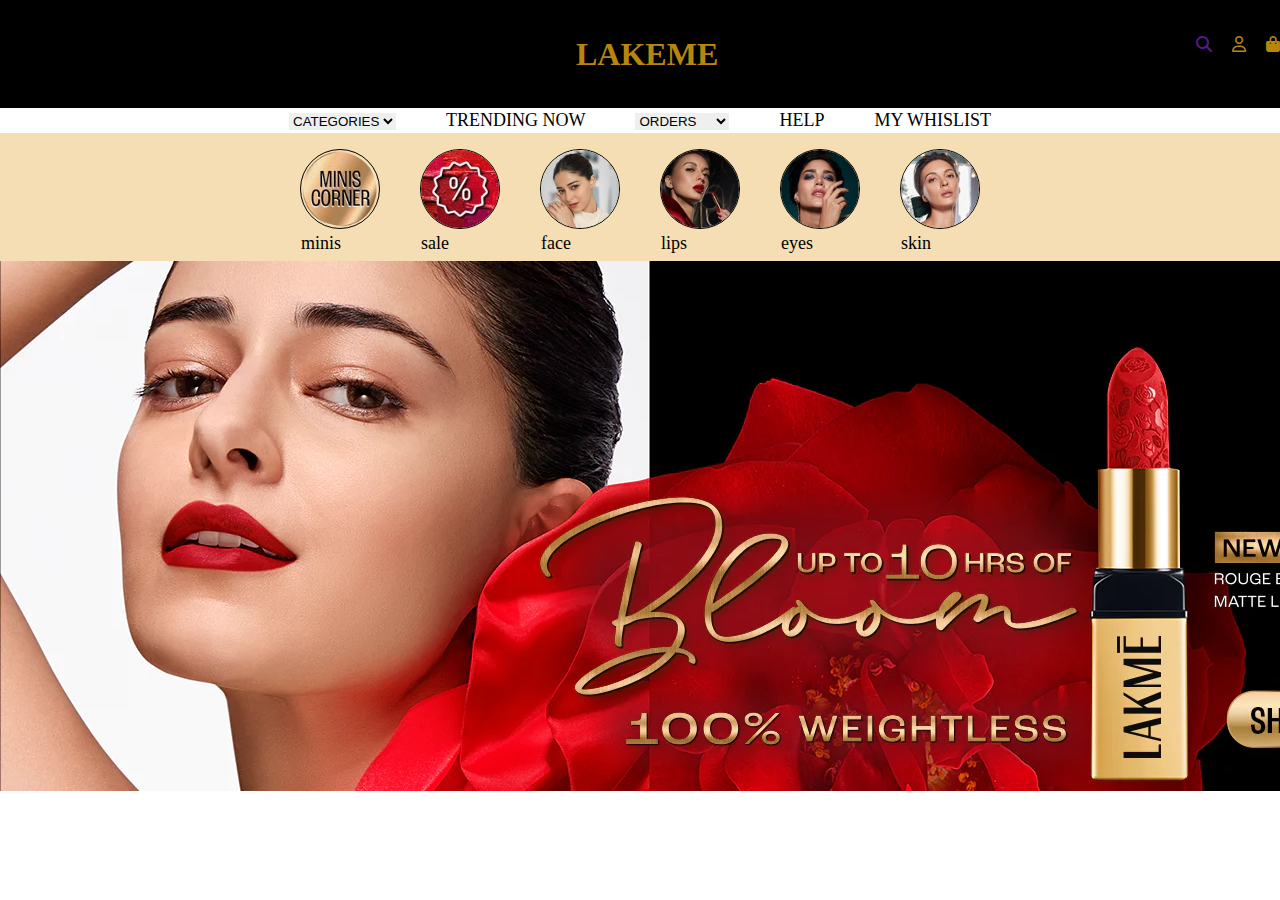
==== index.html @ 6815eee5 "update" ====
<!DOCTYPE html>
<html lang="en">
<head>
    <meta charset="UTF-8">
    <meta name="viewport" content="width=device-width, initial-scale=1.0">
    <title>lakeme</title>
      <link rel="stylesheet" href="style.css">
      <link rel="stylesheet" href="https://cdnjs.cloudflare.com/ajax/libs/font-awesome/6.7.2/css/all.min.css" integrity="sha512-Evv84Mr4kqVGRNSgIGL/F/aIDqQb7xQ2vcrdIwxfjThSH8CSR7PBEakCr51Ck+w+/U6swU2Im1vVX0SVk9ABhg==" crossorigin="anonymous" referrerpolicy="no-referrer" />
</head>

<body>
    <header id="top">
        <div class="top1"></div>

        <div class="top2">
            <h1>LAKEME</h1>
            <ul>
            <li><a href=""><i class="fa-solid fa-magnifying-glass"></i></a></li>
            <li><a href=""></a><i class="fa-regular fa-user"></i></li>
            <li><a href=""></a><i class="fa-solid fa-bag-shopping"></i></li>   
        </ul>
       
        
     
    </div>
    </header>
    <!-------nav bar section starts here----->
    <nav>
    <div class="nav">
    

<p> 
    <select name="" id="nav1">
        <option value="">CATEGORIES</option>
        <option value="">blue heaven</option>
        <option value="">himalaya</option>
        <option value="">skin_fruits</option>
    </select>
    </p>
<P>TRENDING NOW</P>
<P>
    <select name="" id="nav1">
    <option value="">ORDERS</option>
    <option value="">track order</option>
    <option value="">cancel order</option>
</select>
</P>
<P>HELP</P>
<P>MY WHISLIST</P>
</div>
<div id="nav-down">
    <div class="one"> <img src="minis corner.avif" alt="lakeme"><p>minis corner</p></div>
    <div class="one"><img src="sale.avif" alt=""><p>sale</p></div>
    <div class="one"><img src="face_2_100x.webp" alt=""><p>face</p></div>
    <div class="one"><img src="lips.avif" alt=""><p>lips</p></div>
    <div class="one"><img src="eyes.avif" alt=""><p>eyes</p></div>
    <div class="one"><img src="skin.avif" alt=""><p>skin</p></div>
    <!-- <div class="seven"><img src="nails.webp" alt="">nails</div> -->


</div>
<!-- <div class="lake"><img src="bloom.webp" alt=""></div> -->
<!-----main tag stats here----->
<main>
   <section id="select">
    <img src="bloom.webp" alt="">
   </section> 
</main>
</body>
</html>
---- style.css ----
*{
    padding: 0px;
    margin: 0px;
    box-sizing: border-box;
}

#top{
    width: 100%;
    height: 12vh;
    background-color:black;
    color: darkgoldenrod;
    display:flex;
    align-items:center;
    justify-content:center;
}
#top .top1{
    width: 45%;
}

#top .top2{
    width: 55%;
    display: flex;
    justify-content: space-between;
    align-content: center;
}

#top .top2 ul{
    display: flex;
    list-style: none;
    gap: 20px;
}
#nav-down .one{
    width:80px;
    height:80px;
    border: 1px solid black;
    border-radius: 50%;

}
.nav{
    width: 100%;
    height: 25PX;
    justify-content: center;
    display:flex ;
    align-items: center;
    gap: 50px;
    font-size: large;
    background-color: white;
}
.nav #nav1{
    border: none;
    outline: none;
}
#nav-down{
    width: 100%;
    /* height:auto; */
    padding: 1rem 0rem 2rem 0rem;
    border: 1px black;
    justify-content: center;
    gap: 40px;
    display:flex ;
    align-items: center;
    font-size: large;
    background-color:wheat;
    

}

#nav-down img{
    border-radius: 50%;
    width: 100%;
}


 /* #select {
    width:100%;
    height: auto;
    border: 1px solid black;


 } */
 /* #select img{
    width:100%;
    height: ;
 } */
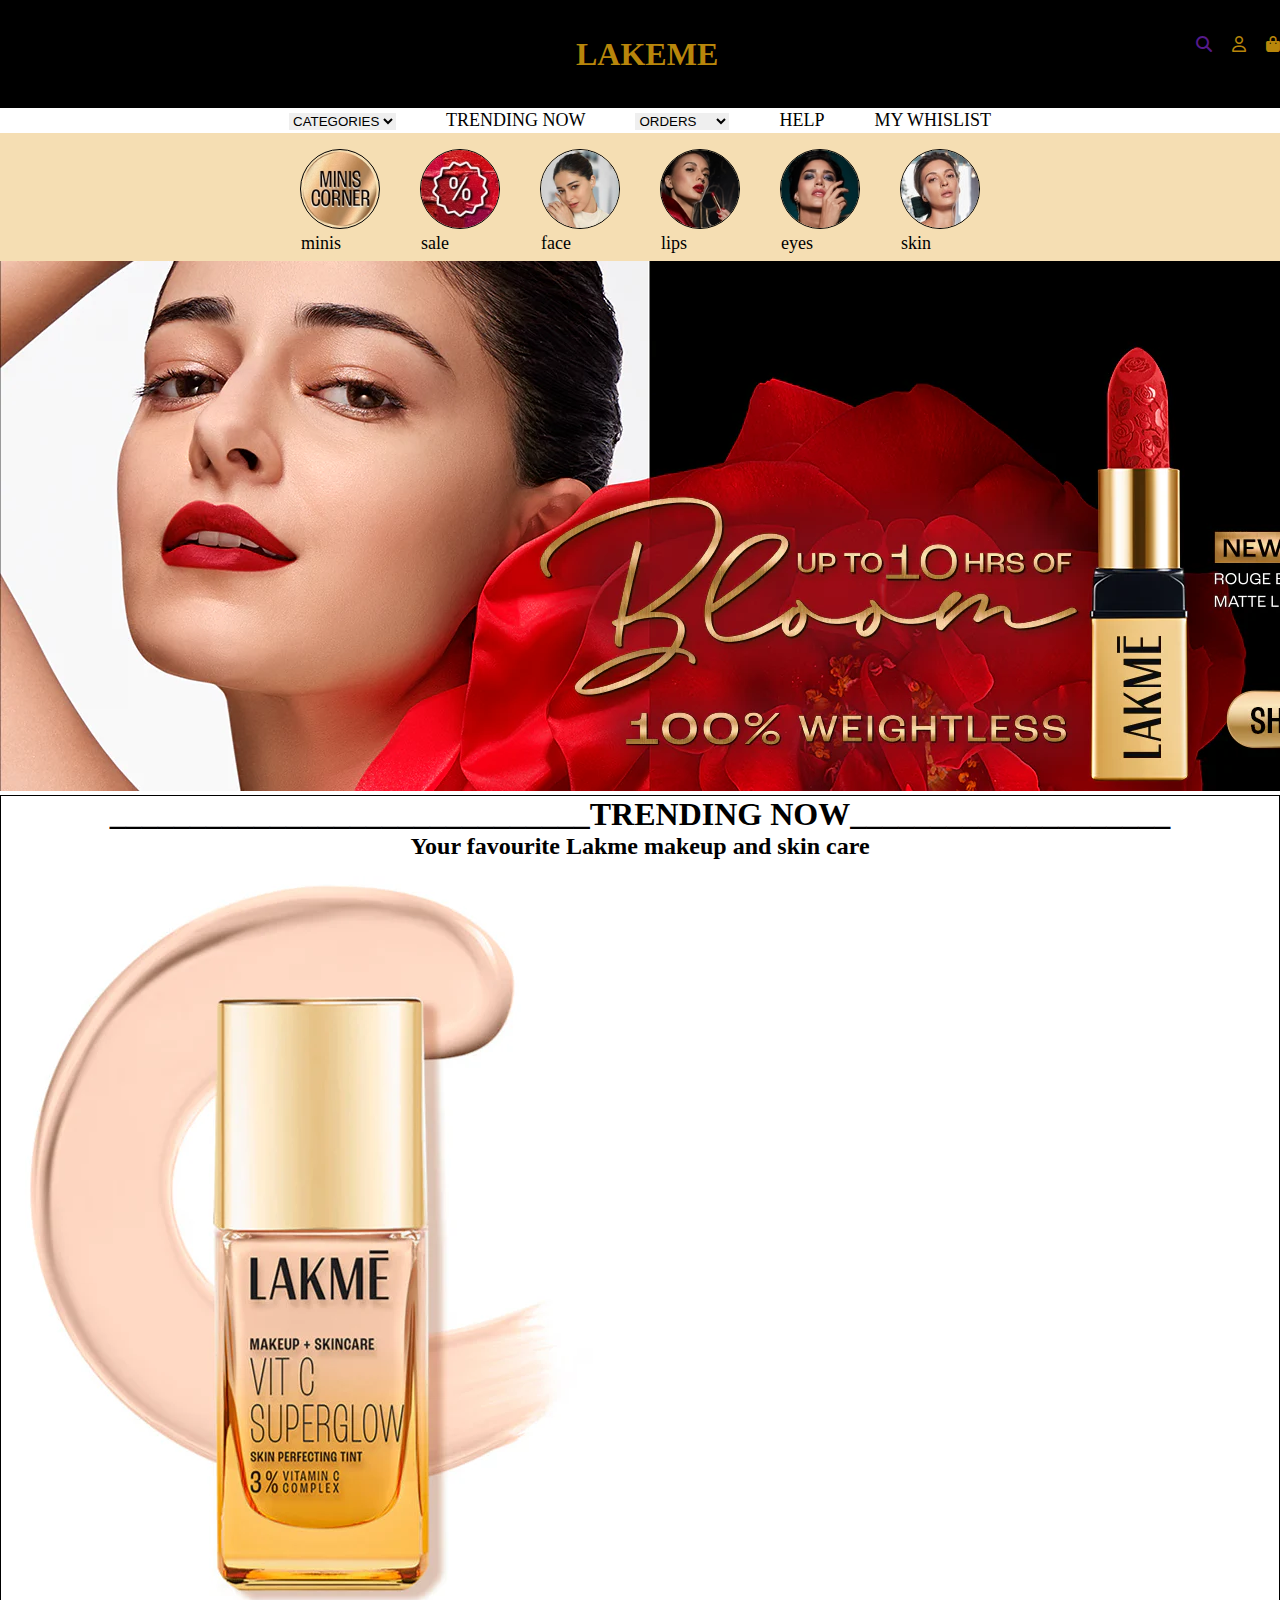
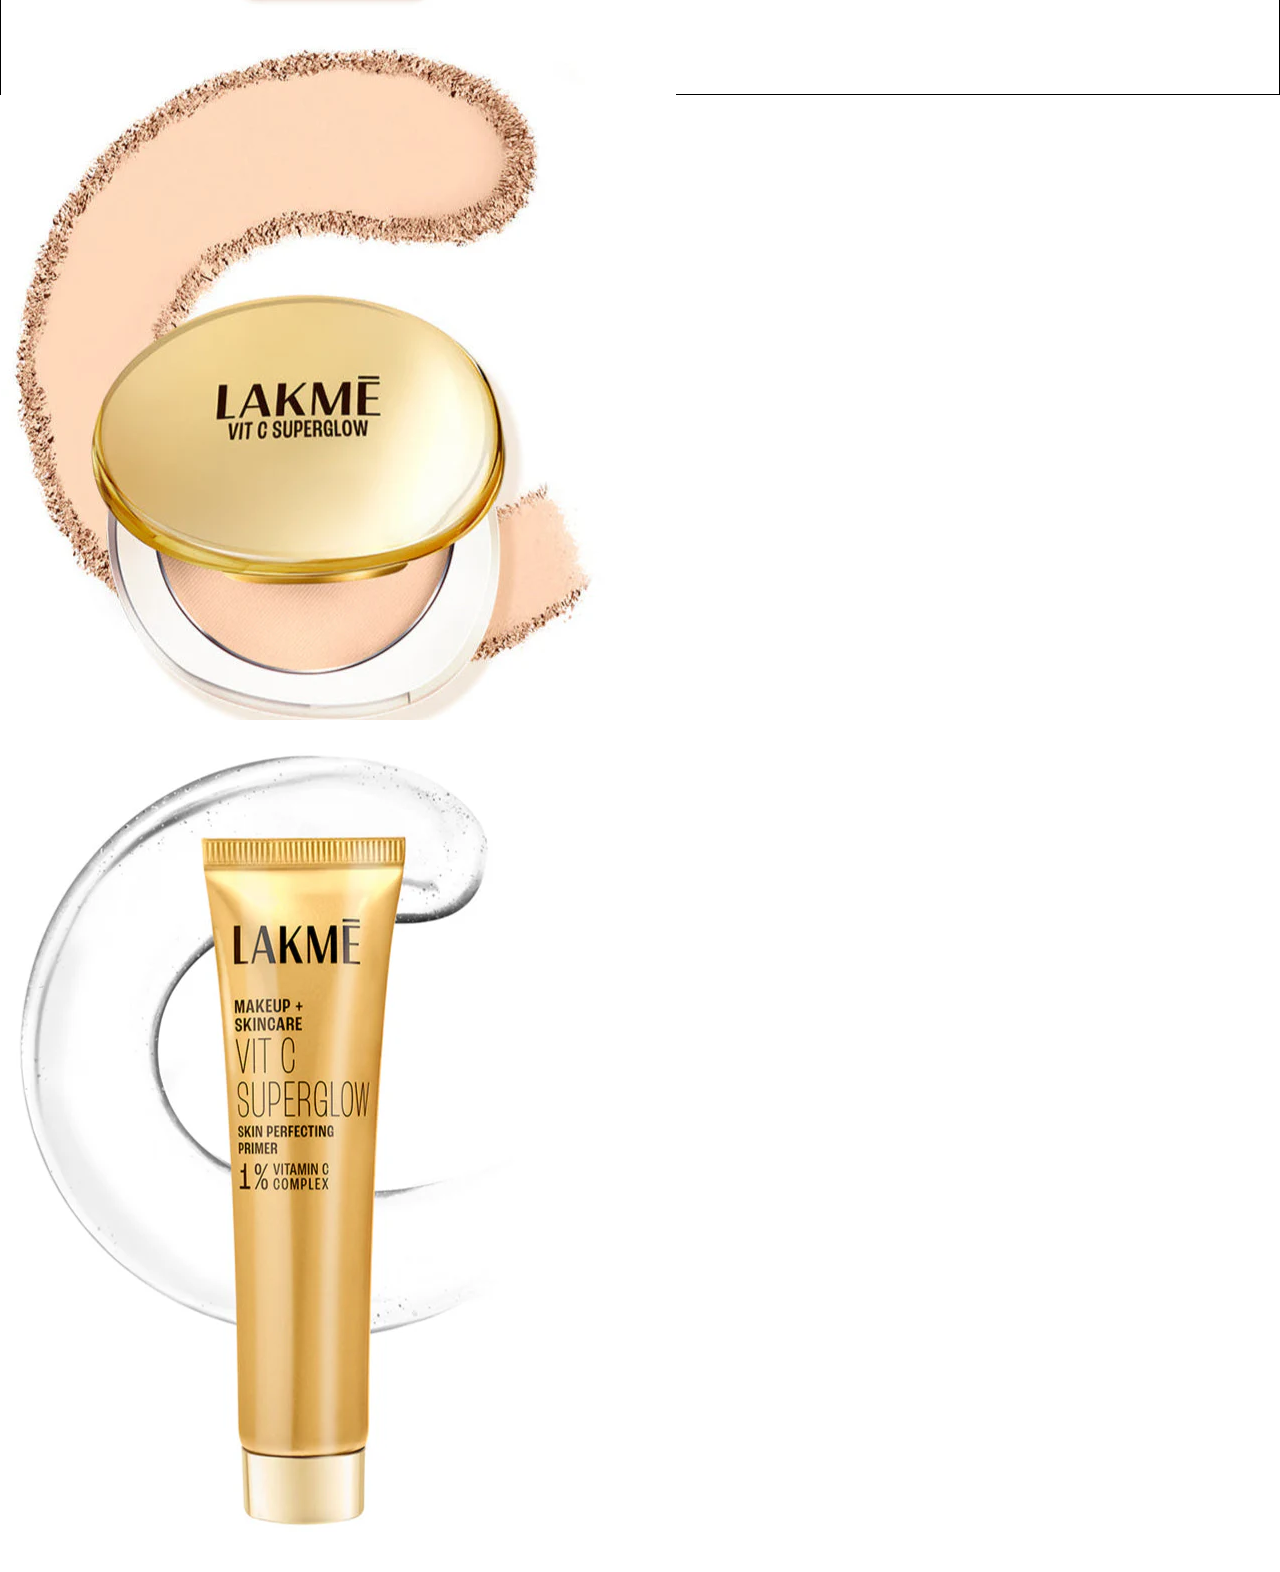
==== commit b88c2021: "update" ====
--- a/index.html
+++ b/index.html
@@ -65,6 +65,19 @@
    <section id="select">
     <img src="bloom.webp" alt="">
    </section> 
+   <section id="new-arrivals">
+   <center><h1>______________________________TRENDING NOW____________________</h1>
+    <h2>Your favourite Lakme makeup and skin care</h2>
+
+</center> 
+    <div class="best seller">
+        <div><img src="lakeme foundation.webp" alt=""></div>
+        <div><img src="powder.webp" alt=""></div>
+        <div><img src="cream.webp" alt=""></div>
+        
+    </div>
+
+   </section>
 </main>
 </body>
 </html>--- a/style.css
+++ b/style.css
@@ -82,3 +82,15 @@
     width:100%;
     height: ;
  } */
+#new-arrivals{
+    width: 100%;
+    height: 100vh;
+    border: 1px solid black;
+}
+#new-arrivals .bestseller{
+    width:50%;
+    display: flex;
+    justify-content: center;
+    border: 2px solid black;
+    
+}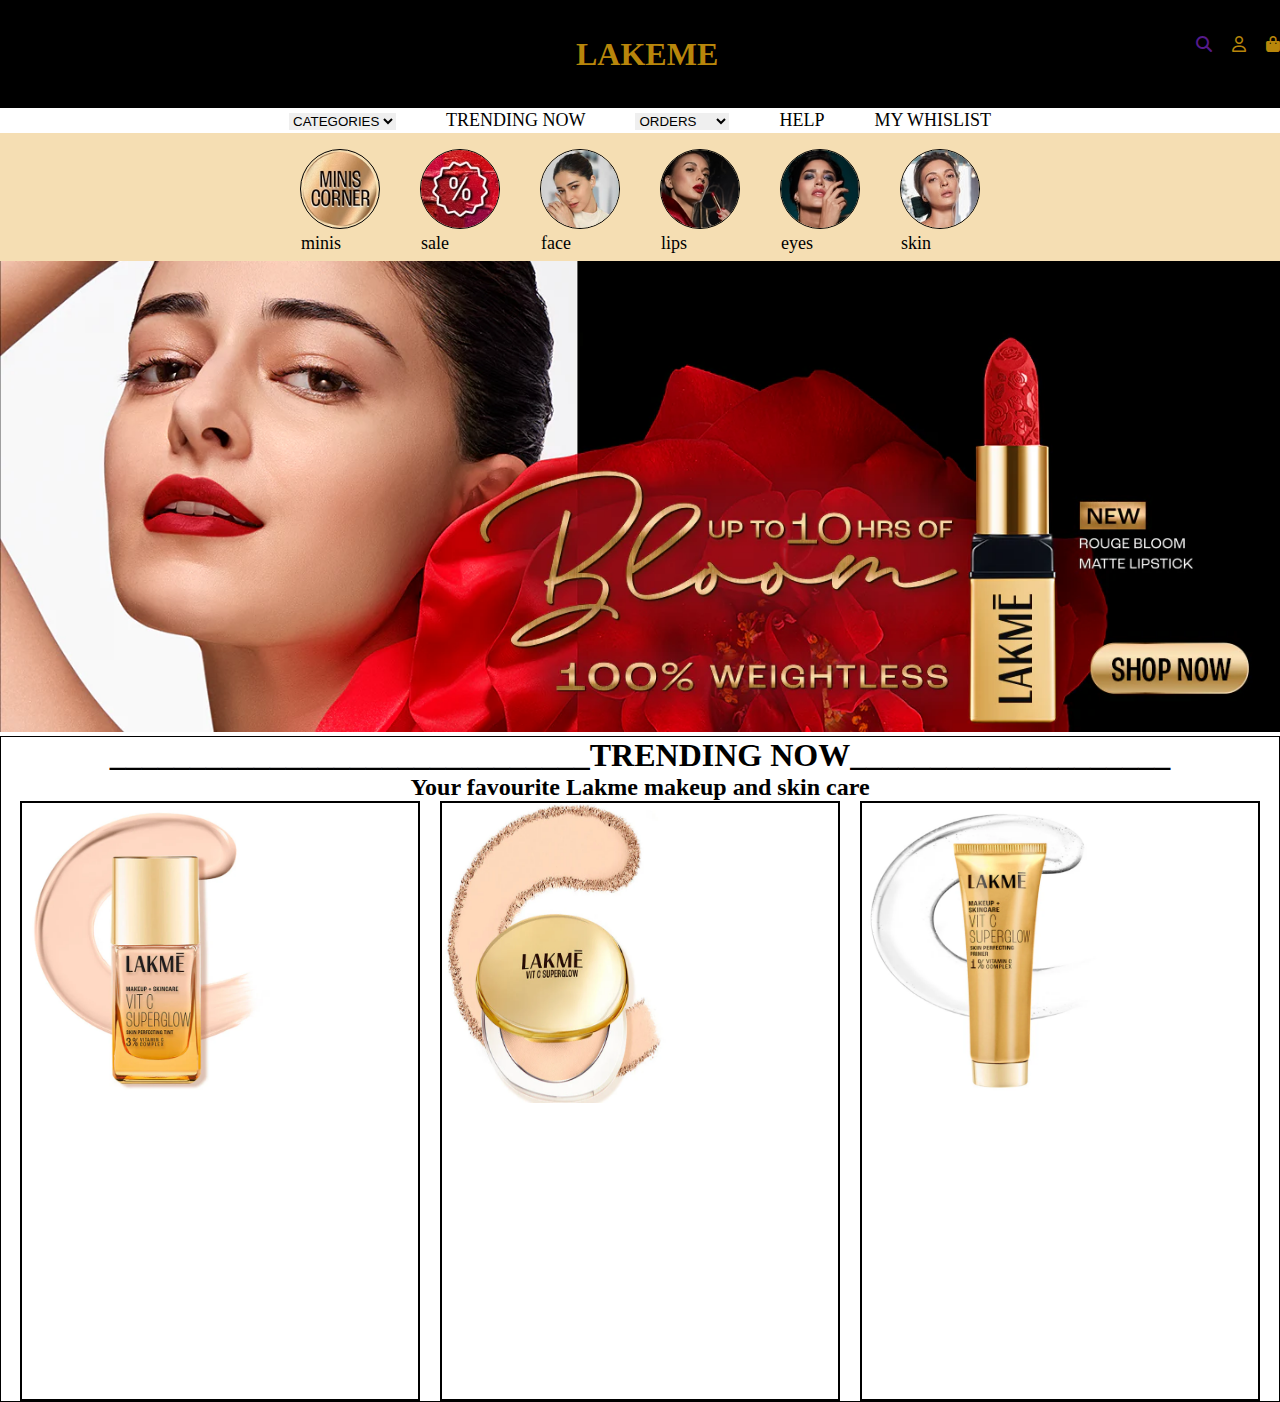
==== commit fedf94be: "update" ====
--- a/index.html
+++ b/index.html
@@ -63,14 +63,14 @@
 <!-----main tag stats here----->
 <main>
    <section id="select">
-    <img src="bloom.webp" alt="">
+    <img src="bloom.webp" alt="web" width="100%">
    </section> 
    <section id="new-arrivals">
    <center><h1>______________________________TRENDING NOW____________________</h1>
     <h2>Your favourite Lakme makeup and skin care</h2>
 
 </center> 
-    <div class="best seller">
+    <div class="best-seller">
         <div><img src="lakeme foundation.webp" alt=""></div>
         <div><img src="powder.webp" alt=""></div>
         <div><img src="cream.webp" alt=""></div>
--- a/style.css
+++ b/style.css
@@ -84,13 +84,26 @@
  } */
 #new-arrivals{
     width: 100%;
-    height: 100vh;
+    height: auto;
     border: 1px solid black;
+    /* display: flex;
+    justify-content: center; */
 }
-#new-arrivals .bestseller{
-    width:50%;
-    display: flex;
-    justify-content: center;
-    border: 2px solid black;
+ #new-arrivals .best-seller div{
+    width:400px;
+    height:600px;
+   border: 2px solid black;
+ 
     
+} 
+#new-arrivals .best-seller{
+
+display: flex;
+justify-content: center;
+align-items: center;
+gap: 20px;
+}
+#new-arrivals .best-seller div img{
+    width:250px;
+    height: 300px;
 }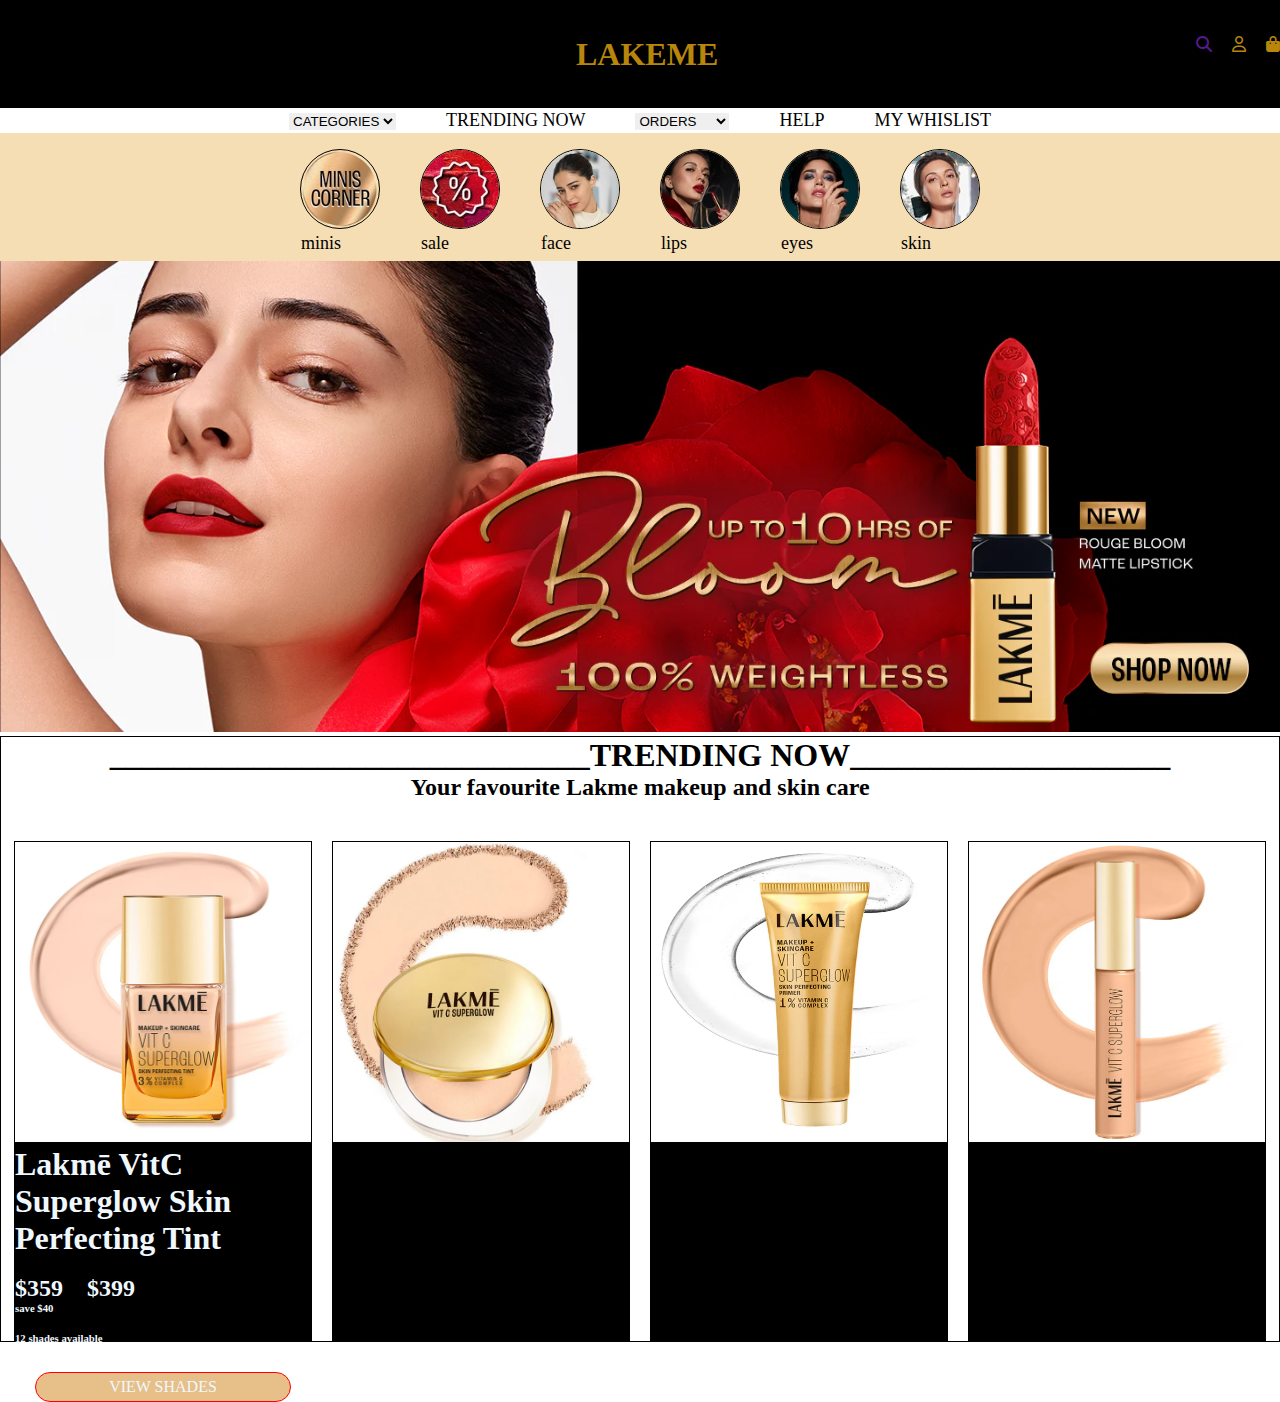
==== commit 21faecbc: "update" ====
--- a/index.html
+++ b/index.html
@@ -71,10 +71,16 @@
 
 </center> 
     <div class="best-seller">
-        <div><img src="lakeme foundation.webp" alt=""></div>
+        <div><img src="lakeme foundation.webp" alt=""><br>
+     <h1>Lakmē VitC Superglow Skin Perfecting Tint</h1><br>
+        <h2>$359 &nbsp;&nbsp;&nbsp;$399</h2>
+        <h6>save $40</h6><br>
+        <h6>12 shades available</h6><br>
+        <center><p>VIEW SHADES</p></center>
+        </div>
         <div><img src="powder.webp" alt=""></div>
         <div><img src="cream.webp" alt=""></div>
-        
+        <div><img src="lipstick" alt=""></div>
     </div>
 
    </section>
--- a/style.css
+++ b/style.css
@@ -88,12 +88,15 @@
     border: 1px solid black;
     /* display: flex;
     justify-content: center; */
+
 }
  #new-arrivals .best-seller div{
-    width:400px;
-    height:600px;
-   border: 2px solid black;
- 
+    width:298px;
+    height:500px;
+ border: 1px solid black; 
+   color: aliceblue;
+   background-color: black;
+   margin-top: 40px;
     
 } 
 #new-arrivals .best-seller{
@@ -104,6 +107,19 @@
 gap: 20px;
 }
 #new-arrivals .best-seller div img{
-    width:250px;
+    width:296px;
     height: 300px;
+    
+}
+#new-arrivals .best-seller div p{
+    border: 1px solid red;
+    border-radius: 100px;
+    padding-left: 10px;
+    padding-right: 10px;
+    padding-top: 5px;
+    padding-bottom: 5px;
+    margin-left: 20px;
+    margin-right: 20px;
+    background-color: #e7bf88;
+    margin-top: 10px;
 }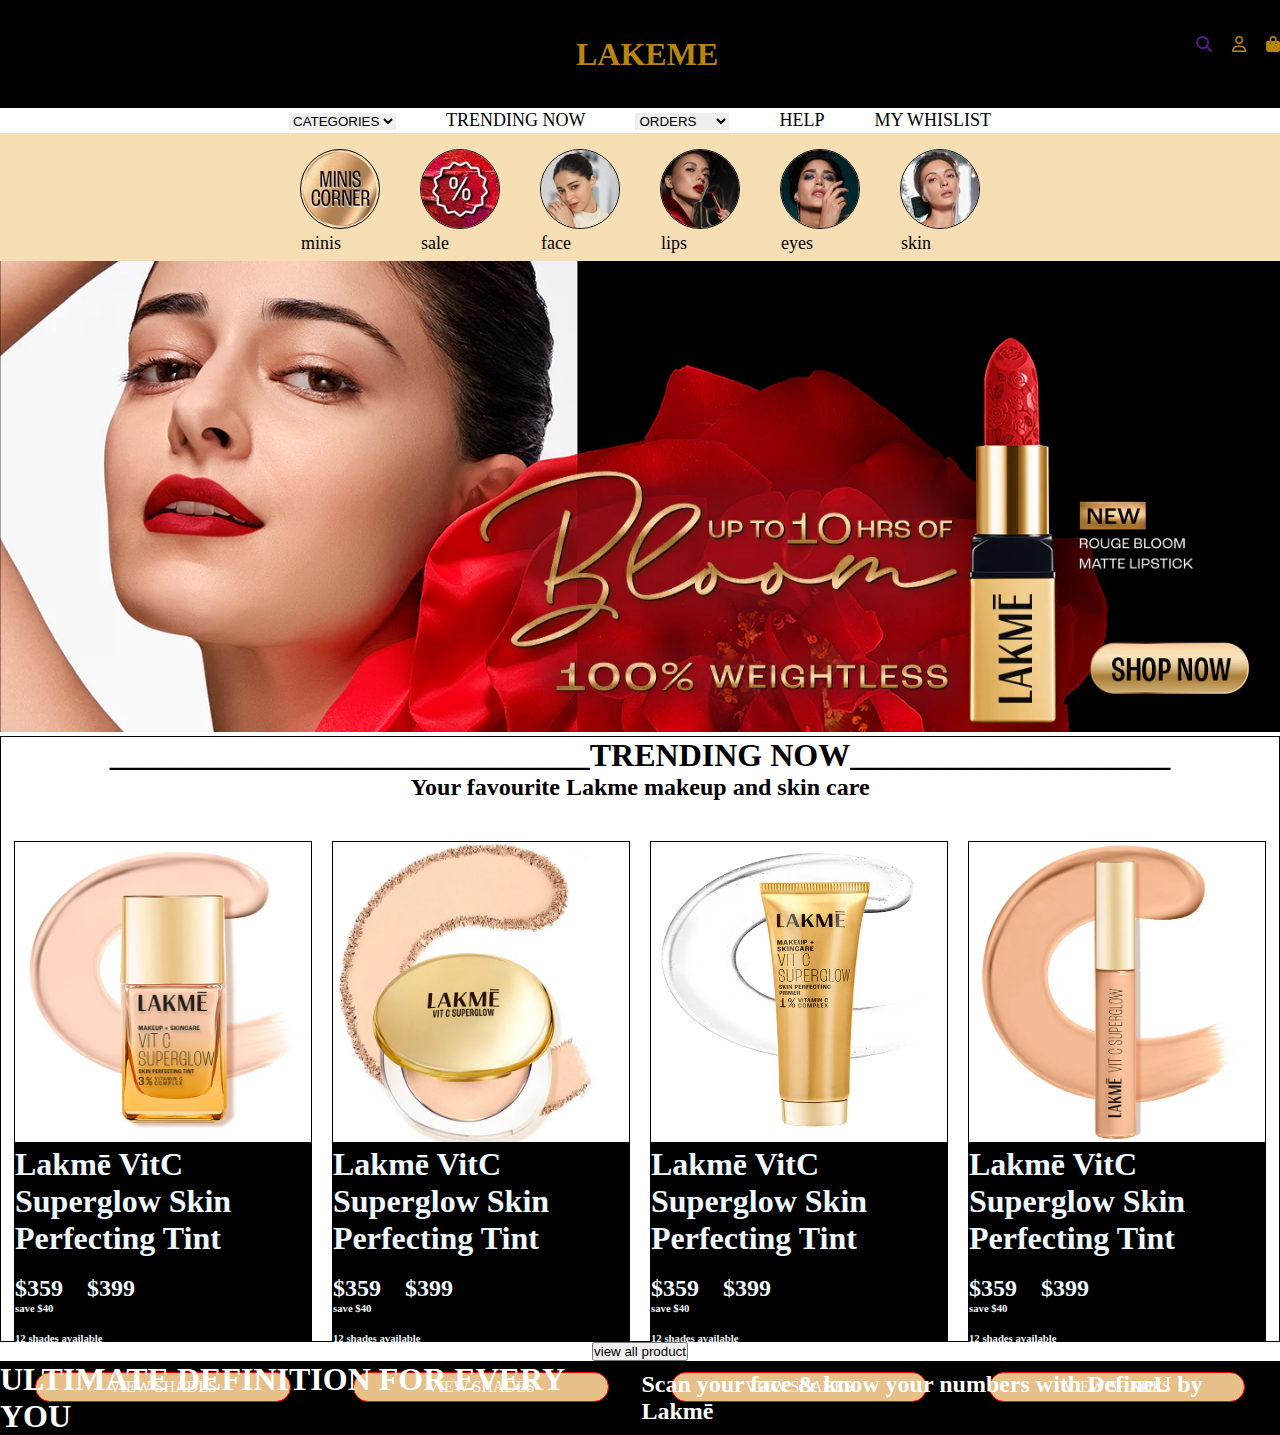
==== commit 66f16481: "update" ====
--- a/index.html
+++ b/index.html
@@ -78,11 +78,43 @@
         <h6>12 shades available</h6><br>
         <center><p>VIEW SHADES</p></center>
         </div>
-        <div><img src="powder.webp" alt=""></div>
-        <div><img src="cream.webp" alt=""></div>
-        <div><img src="lipstick" alt=""></div>
+        <div><img src="powder.webp" alt="">
+            <h1>Lakmē VitC Superglow Skin Perfecting Tint</h1><br>
+            <h2>$359 &nbsp;&nbsp;&nbsp;$399</h2>
+            <h6>save $40</h6><br>
+            <h6>12 shades available</h6><br>
+            <center><p>VIEW SHADES</p></center>
+        </div>
+        <div><img src="cream.webp" alt="">
+            <h1>Lakmē VitC Superglow Skin Perfecting Tint</h1><br>
+            <h2>$359 &nbsp;&nbsp;&nbsp;$399</h2>
+            <h6>save $40</h6><br>
+            <h6>12 shades available</h6><br>
+            <center><p>VIEW SHADES</p></center>
+        </div>
+        <div><img src="lipstick" alt="">
+            <h1>Lakmē VitC Superglow Skin Perfecting Tint</h1><br>
+            <h2>$359 &nbsp;&nbsp;&nbsp;$399</h2>
+            <h6>save $40</h6><br>
+            <h6>12 shades available</h6><br>
+            <center><p>VIEW SHADES</p></center>
+        </div>
     </div>
 
+   </section>
+   <section>
+    <div id="map">
+    <center><button class="text">view all product</button></center>
+    <div id="tect">
+        
+         
+        <h1>ULTIMATE DEFINITION FOR EVERY YOU</h1><br>
+        <br>
+        <h2>Scan your face & know your numbers with DefineU by Lakmē</h2>
+    </div>
+        
+</div>
+    </div>  
    </section>
 </main>
 </body>
--- a/style.css
+++ b/style.css
@@ -69,19 +69,6 @@
     border-radius: 50%;
     width: 100%;
 }
-
-
- /* #select {
-    width:100%;
-    height: auto;
-    border: 1px solid black;
-
-
- } */
- /* #select img{
-    width:100%;
-    height: ;
- } */
 #new-arrivals{
     width: 100%;
     height: auto;
@@ -122,4 +109,13 @@
     margin-right: 20px;
     background-color: #e7bf88;
     margin-top: 10px;
-}+}
+ #tect {
+    width: 100%;
+    height: 100%;
+    background-color:black;
+    color:white;
+    display:flex;
+    align-items:center;
+    justify-content:center;
+ }
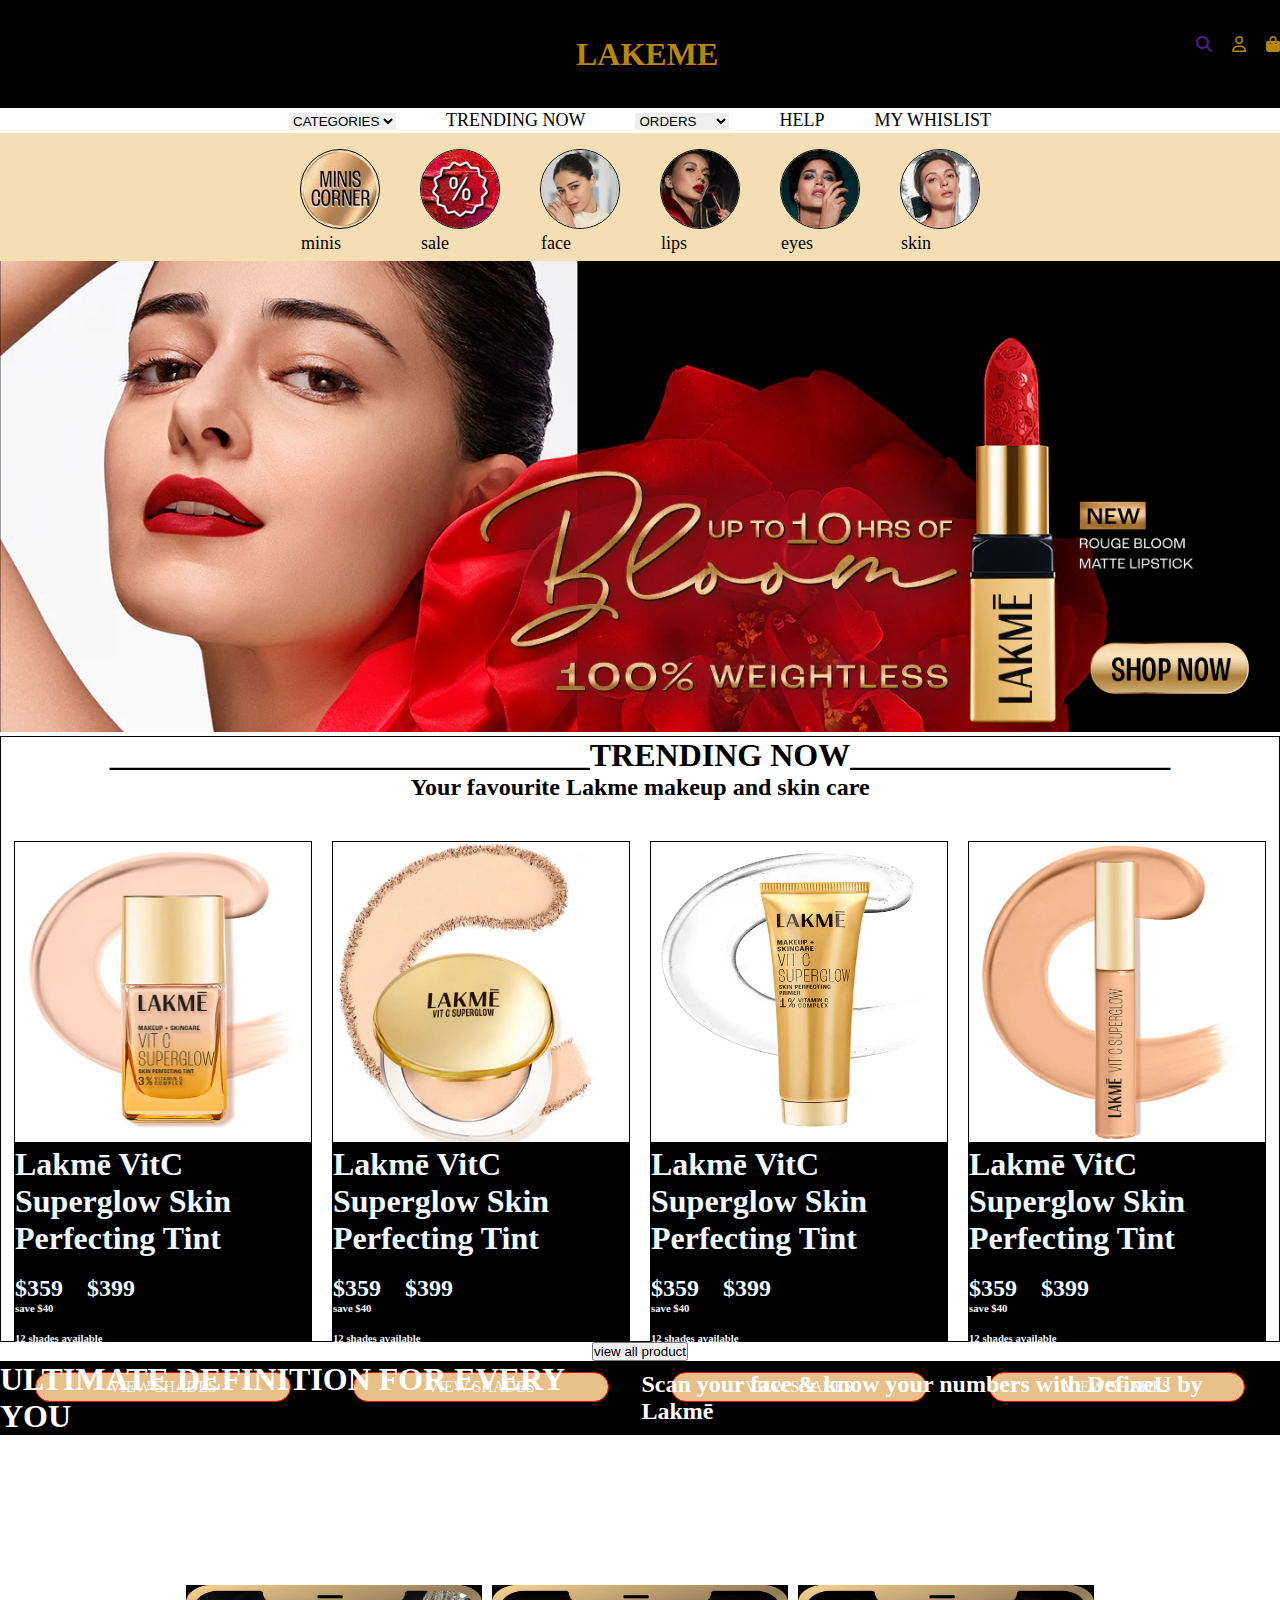
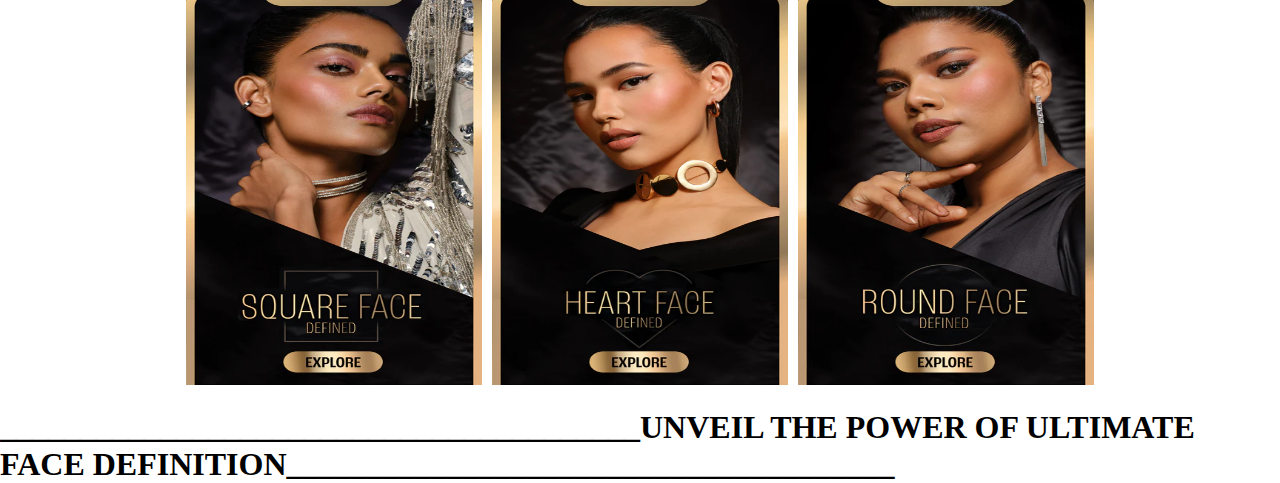
==== commit 4fd4e064: "update" ====
--- a/index.html
+++ b/index.html
@@ -114,8 +114,20 @@
     </div>
         
 </div>
-    </div>  
+<div id="photo">
+    <div><img src="square face.webp" alt=""></div>
+    <div><img src="heart-face_400x.webp" alt=""></div>
+    <div><img src="round-face_400x.webp" alt=""></div>
+</div>
+  
    </section>
+   <section>
+    <h1>________________________________________UNVEIL THE POWER OF ULTIMATE FACE DEFINITION______________________________________</h1>
+<div>
+    <div></div>
+    
+</div>  
+</section>
 </main>
 </body>
 </html>--- a/style.css
+++ b/style.css
@@ -119,3 +119,15 @@
     align-items:center;
     justify-content:center;
  }
+#photo{
+    display: flex;
+justify-content: center;
+align-items: center;
+gap: 10px;
+}
+#photo div img{
+    width:296px;
+    height: 400px;
+    margin-top: 150px;
+    margin-bottom: 20px;
+}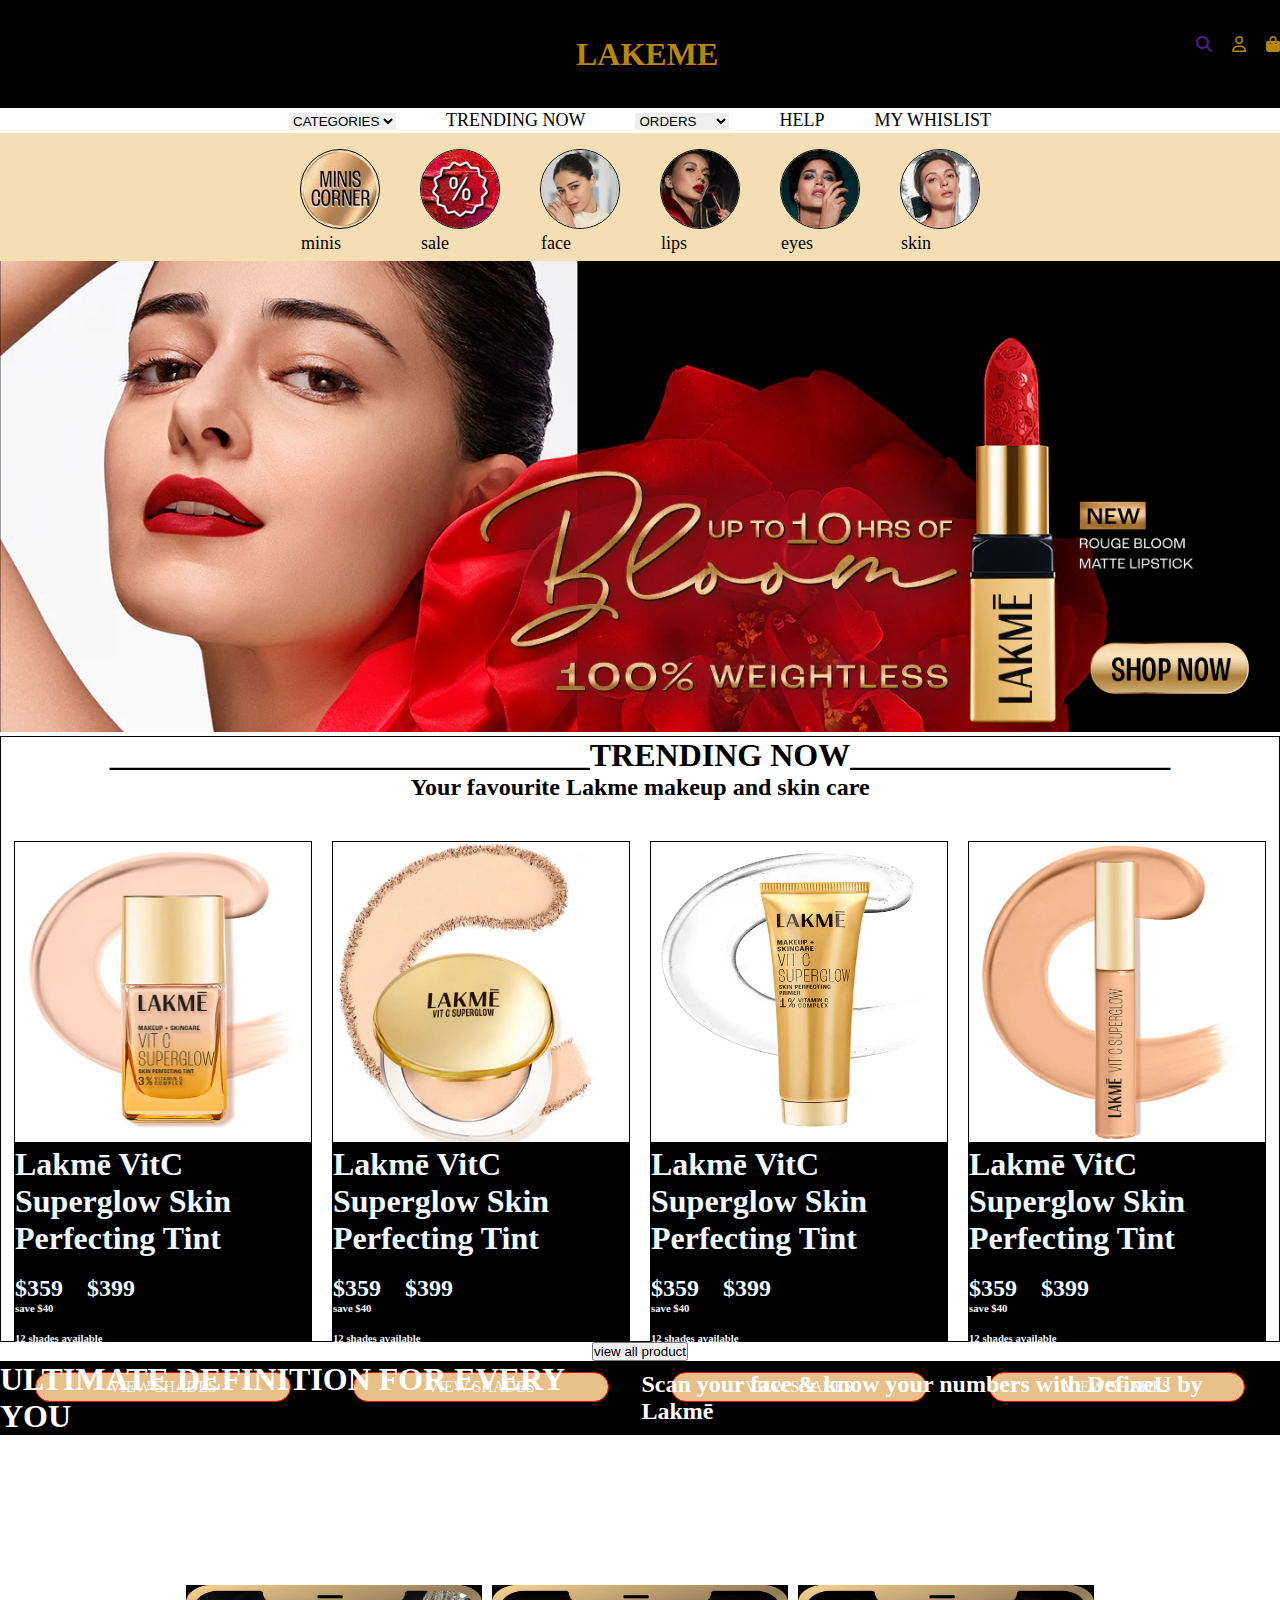
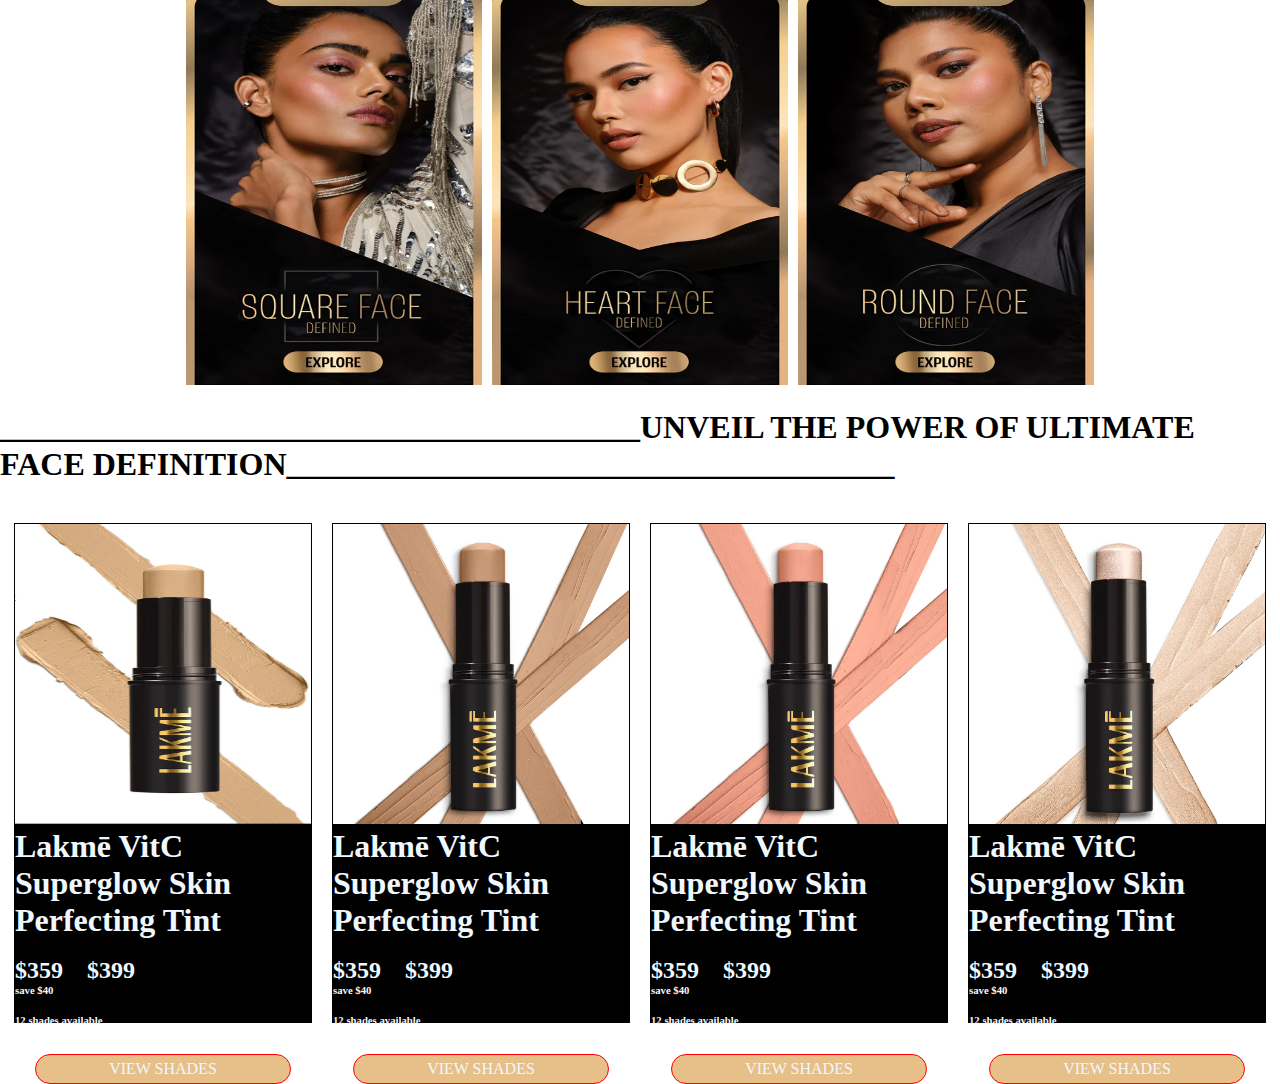
==== commit aeae5626: "update" ====
--- a/index.html
+++ b/index.html
@@ -64,7 +64,8 @@
 <main>
    <section id="select">
     <img src="bloom.webp" alt="web" width="100%">
-   </section> 
+   </section>
+   <!-- =================================================  -->
    <section id="new-arrivals">
    <center><h1>______________________________TRENDING NOW____________________</h1>
     <h2>Your favourite Lakme makeup and skin care</h2>
@@ -102,6 +103,7 @@
     </div>
 
    </section>
+   <!-- ======================================================= -->
    <section>
     <div id="map">
     <center><button class="text">view all product</button></center>
@@ -121,13 +123,42 @@
 </div>
   
    </section>
+   <!-- ============================================= -->
    <section>
     <h1>________________________________________UNVEIL THE POWER OF ULTIMATE FACE DEFINITION______________________________________</h1>
-<div>
-    <div></div>
-    
+<div class="glow">
+    <div><img src="coverstick.webp" alt=""><br>
+        <h1>Lakmē VitC Superglow Skin Perfecting Tint</h1><br>
+        <h2>$359 &nbsp;&nbsp;&nbsp;$399</h2>
+        <h6>save $40</h6><br>
+        <h6>12 shades available</h6><br>
+        <center><p>VIEW SHADES</p></center>
+    </div>
+    <div><img src="facestick.webp" alt=""><br>
+        <h1>Lakmē VitC Superglow Skin Perfecting Tint</h1><br>
+        <h2>$359 &nbsp;&nbsp;&nbsp;$399</h2>
+        <h6>save $40</h6><br>
+        <h6>12 shades available</h6><br>
+        <center><p>VIEW SHADES</p></center>
+    </div>
+   <div><img src="Blush stick.webp" alt=""><br>
+    <h1>Lakmē VitC Superglow Skin Perfecting Tint</h1><br>
+    <h2>$359 &nbsp;&nbsp;&nbsp;$399</h2>
+    <h6>save $40</h6><br>
+    <h6>12 shades available</h6><br>
+    <center><p>VIEW SHADES</p></center>
+</div>
+   <div><img src="highlighter.webp" alt=""><br>
+    <h1>Lakmē VitC Superglow Skin Perfecting Tint</h1><br>
+    <h2>$359 &nbsp;&nbsp;&nbsp;$399</h2>
+    <h6>save $40</h6><br>
+    <h6>12 shades available</h6><br>
+    <center><p>VIEW SHADES</p></center>
+</div>
 </div>  
 </section>
+<!-- ======================================================= -->
+<section></section>
 </main>
 </body>
 </html>--- a/style.css
+++ b/style.css
@@ -130,4 +130,35 @@
     height: 400px;
     margin-top: 150px;
     margin-bottom: 20px;
+}
+.glow{
+    display: flex;
+justify-content: center;
+align-items: center;
+gap: 20px;
+margin-bottom: 50px;
+}
+.glow div{
+    width:298px;
+    height:500px;
+ border: 1px solid black; 
+   color: aliceblue;
+   background-color: black;
+   margin-top: 40px;
+}
+.glow div img{
+    width:296px;
+    height: 300px;
+}
+.glow div p{
+    border: 1px solid red;
+    border-radius: 100px;
+    padding-left: 10px;
+    padding-right: 10px;
+    padding-top: 5px;
+    padding-bottom: 5px;
+    margin-left: 20px;
+    margin-right: 20px;
+    background-color: #e7bf88;
+    margin-top: 10px;
 }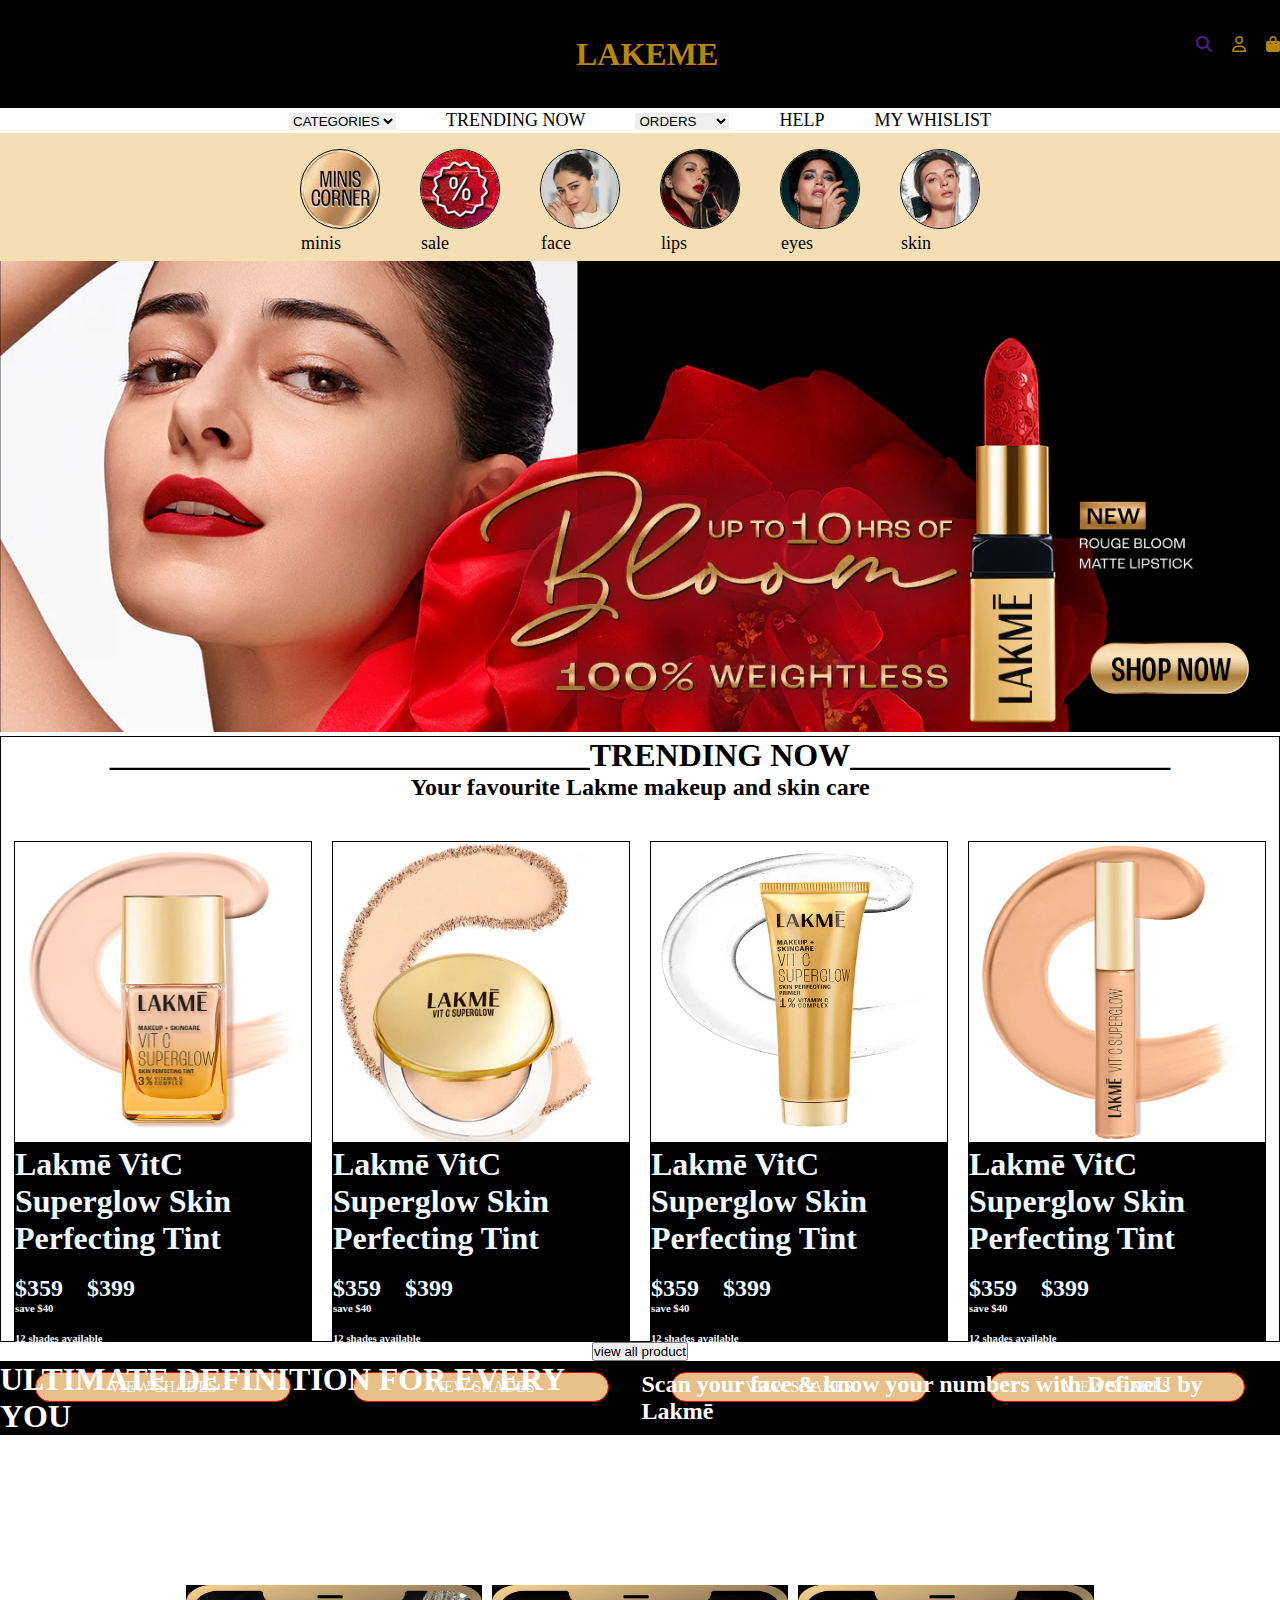
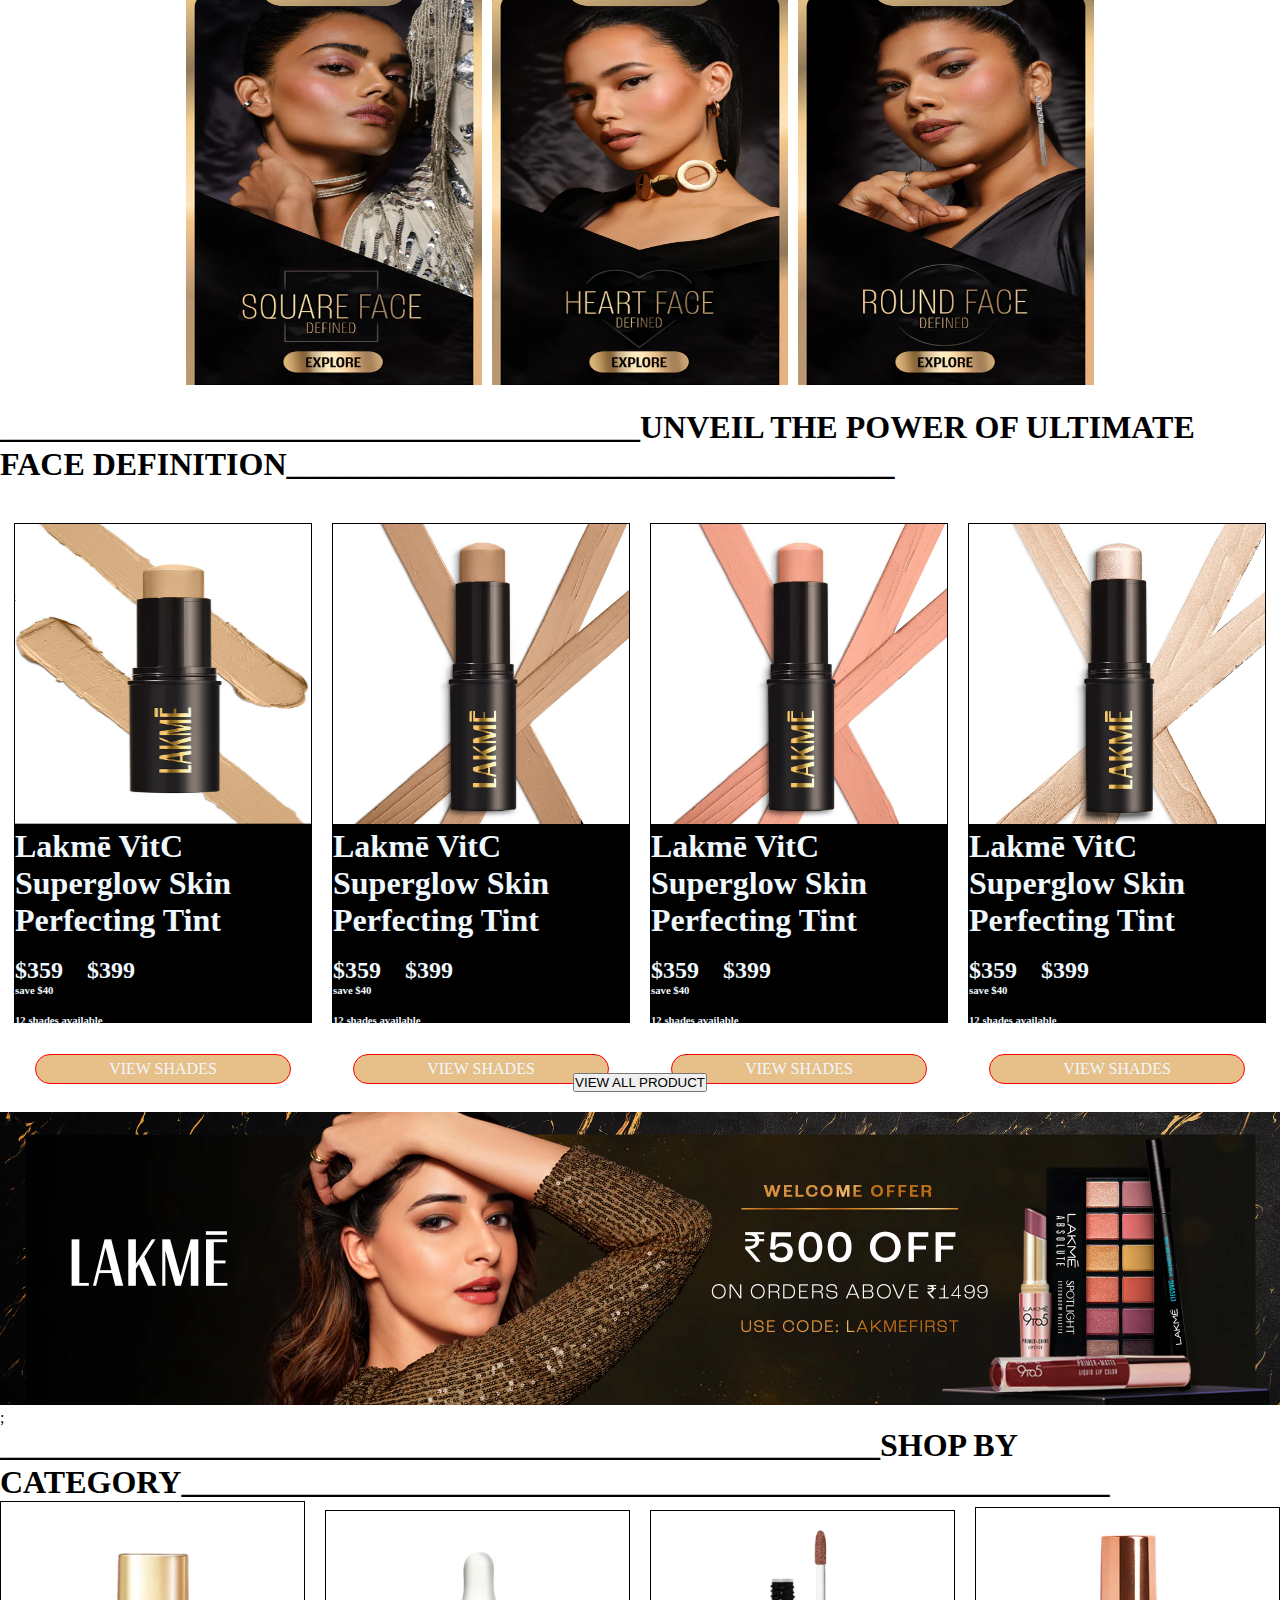
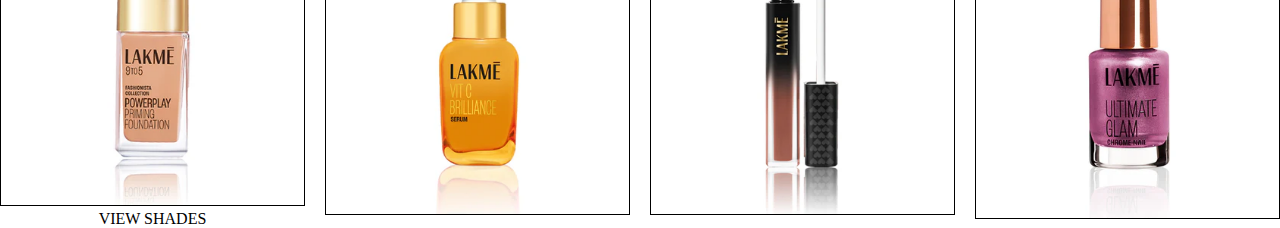
==== commit d1ecf0b6: "update" ====
--- a/index.html
+++ b/index.html
@@ -158,7 +158,28 @@
 </div>  
 </section>
 <!-- ======================================================= -->
-<section></section>
+<section>
+    <center><button>VIEW ALL PRODUCT</button></center>
+    <div class="pic"><img src="banner.webp" alt=""width="100%">;
+</div>
+</section>
+<!-- =========================================================== -->
+ <section>
+    <h1>_______________________________________________________SHOP BY CATEGORY__________________________________________________________</h1>
+<div id="pro">
+    
+    <div><img src="ACE_THE_BASE_400x.webp" alt="">
+        <center><p>VIEW SHADES</p></center>
+    </div>
+    <div><img src="SHOWSTOPPING_SKIN_400x.webp" alt=""></div>
+    <div><img src="POUT_TO_CART_400x.webp" alt=""></div>
+    <div><img src="NAIL_IT_LIKE_A_PRO_400x.webp" alt=""></div>
+</div>
+
+
+
+
+</section>
 </main>
 </body>
 </html>--- a/style.css
+++ b/style.css
@@ -161,4 +161,22 @@
     margin-right: 20px;
     background-color: #e7bf88;
     margin-top: 10px;
+}
+.pic{
+    margin-top: 20px;
+    border-radius: 50%;
+  width: 100%;
+  
+}
+#pro{
+    display: flex;
+    justify-content: center;
+    align-items: center;
+    gap: 20px;
+    /* margin-bottom: 10px; */
+} 
+#pro div img{
+width: 100%;
+height: 150%; 
+border: 1px solid black;
 }